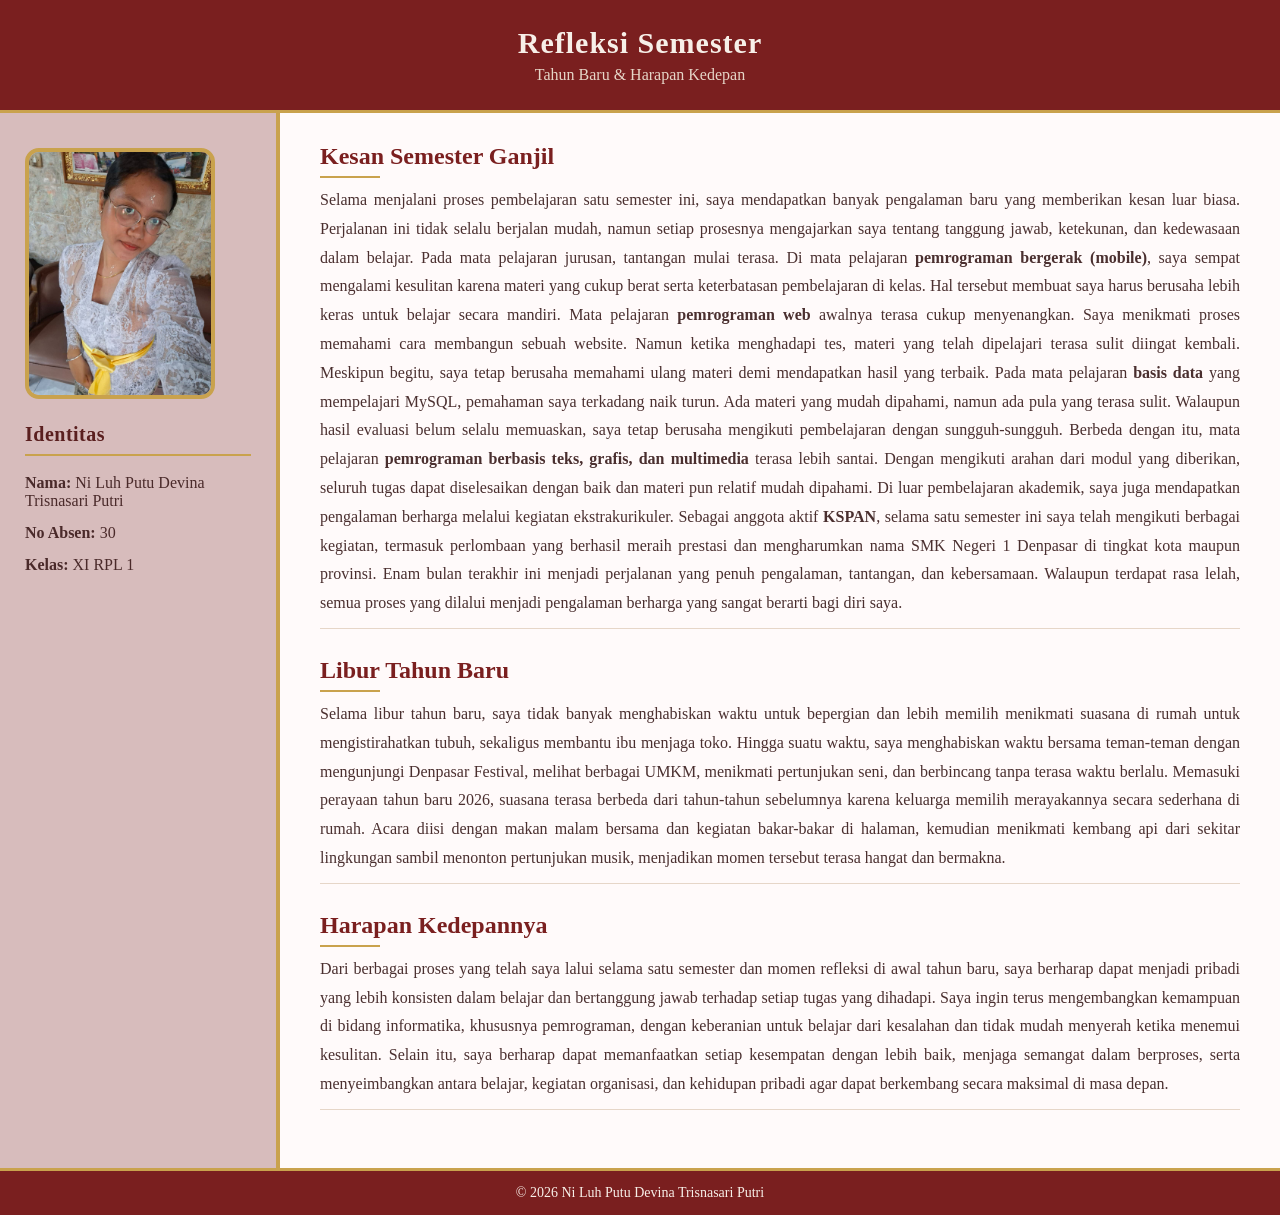
==== index.html @ 76073dc7 "Add files via upload" ====
<!DOCTYPE html>
<html lang="id">
<head>
    <meta charset="UTF-8">
    <meta name="viewport" content="width=device-width, initial-scale=1.0">
    <title>Refleksi Semester</title>
    <link rel="stylesheet" href="style.css">
</head>
<body>

    <header>
        <h1>Refleksi Semester</h1>
        <p>Tahun Baru & Harapan Kedepan</p>
    </header>

    <div class="container">
        <aside>
            <img src="Foto.jpeg" alt="Foto Profil" class="profile">
            <h3>Identitas</h3>
            <p><strong>Nama:</strong> Ni Luh Putu Devina Trisnasari Putri</p>
            <p><strong>No Absen:</strong> 30</p>
            <p><strong>Kelas:</strong> XI RPL 1</p>
        </aside>

        <main>
            <section>
                <h2>Kesan Semester Ganjil</h2>
                <p>
                    Selama menjalani proses pembelajaran satu semester ini, saya mendapatkan
                    banyak pengalaman baru yang memberikan kesan luar biasa. Perjalanan ini
                    tidak selalu berjalan mudah, namun setiap prosesnya mengajarkan saya
                    tentang tanggung jawab, ketekunan, dan kedewasaan dalam belajar.
                    Pada mata pelajaran jurusan, tantangan mulai terasa. Di mata pelajaran
                    <strong>pemrograman bergerak (mobile)</strong>, saya sempat mengalami
                    kesulitan karena materi yang cukup berat serta keterbatasan pembelajaran
                    di kelas. Hal tersebut membuat saya harus berusaha lebih keras untuk belajar
                    secara mandiri.
                    Mata pelajaran <strong>pemrograman web</strong> awalnya terasa cukup
                    menyenangkan. Saya menikmati proses memahami cara membangun sebuah website.
                    Namun ketika menghadapi tes, materi yang telah dipelajari terasa sulit
                    diingat kembali. Meskipun begitu, saya tetap berusaha memahami ulang materi
                    demi mendapatkan hasil yang terbaik.
                    Pada mata pelajaran <strong>basis data</strong> yang mempelajari MySQL,
                    pemahaman saya terkadang naik turun. Ada materi yang mudah dipahami, namun
                    ada pula yang terasa sulit. Walaupun hasil evaluasi belum selalu memuaskan,
                    saya tetap berusaha mengikuti pembelajaran dengan sungguh-sungguh.
                    Berbeda dengan itu, mata pelajaran <strong>pemrograman berbasis teks,
                    grafis, dan multimedia</strong> terasa lebih santai. Dengan mengikuti
                    arahan dari modul yang diberikan, seluruh tugas dapat diselesaikan dengan
                    baik dan materi pun relatif mudah dipahami.
                    Di luar pembelajaran akademik, saya juga mendapatkan pengalaman berharga
                    melalui kegiatan ekstrakurikuler. Sebagai anggota aktif <strong>KSPAN</strong>,
                    selama satu semester ini saya telah mengikuti berbagai kegiatan, termasuk
                    perlombaan yang berhasil meraih prestasi dan mengharumkan nama
                    SMK Negeri 1 Denpasar di tingkat kota maupun provinsi.
                    Enam bulan terakhir ini menjadi perjalanan yang penuh pengalaman,
                    tantangan, dan kebersamaan. Walaupun terdapat rasa lelah, semua proses
                    yang dilalui menjadi pengalaman berharga yang sangat berarti bagi diri saya.
                </p>
            </section>

            <section>
                <h2>Libur Tahun Baru</h2>
                <p>
                    Selama libur tahun baru, saya tidak banyak menghabiskan waktu untuk bepergian dan
                    lebih memilih menikmati suasana di rumah untuk mengistirahatkan tubuh, sekaligus
                    membantu ibu menjaga toko. Hingga suatu waktu, saya menghabiskan waktu bersama
                    teman-teman dengan mengunjungi Denpasar Festival, melihat berbagai UMKM, menikmati
                    pertunjukan seni, dan berbincang tanpa terasa waktu berlalu. Memasuki perayaan
                    tahun baru 2026, suasana terasa berbeda dari tahun-tahun sebelumnya karena keluarga
                    memilih merayakannya secara sederhana di rumah. Acara diisi dengan makan malam
                    bersama dan kegiatan bakar-bakar di halaman, kemudian menikmati kembang api dari
                    sekitar lingkungan sambil menonton pertunjukan musik, menjadikan momen tersebut
                    terasa hangat dan bermakna.
                </p>
            </section>

            <section>
                <h2>Harapan Kedepannya</h2>
                <p>
                    Dari berbagai proses yang telah saya lalui selama satu semester dan momen
                    refleksi di awal tahun baru, saya berharap dapat menjadi pribadi yang lebih
                    konsisten dalam belajar dan bertanggung jawab terhadap setiap tugas yang
                    dihadapi. Saya ingin terus mengembangkan kemampuan di bidang informatika,
                    khususnya pemrograman, dengan keberanian untuk belajar dari kesalahan dan
                    tidak mudah menyerah ketika menemui kesulitan. Selain itu, saya berharap
                    dapat memanfaatkan setiap kesempatan dengan lebih baik, menjaga semangat
                    dalam berproses, serta menyeimbangkan antara belajar, kegiatan organisasi,
                    dan kehidupan pribadi agar dapat berkembang secara maksimal di masa depan.
                </p>
            </section>
        </main>
    </div>

    <footer>
        <p>&copy; 2026 Ni Luh Putu Devina Trisnasari Putri</p>
    </footer>
</body>
</html>
---- style.css ----
* {
    margin: 0;
    padding: 0;
    box-sizing: border-box;
    font-family: Georgia, "Times New Roman", serif;
}

body {
    background-color: #f7f3f2; /* putih hangat */
    color: #3a2a2a;
}

/* HEADER */
header {
    background-color: #7a1f1f; /* dark classy red */
    color: #f7efe8;
    text-align: center;
    padding: 26px 20px;
    border-bottom: 3px solid #c9a24d; /* gold accent */
}

header h1 {
    font-size: 30px;
    margin-bottom: 6px;
    letter-spacing: 1px;
}

header p {
    font-size: 16px;
    color: #e6d6c8;
}

/* LAYOUT */
.container {
    display: flex;
    width: 100%;
}

/* SIDEBAR */
aside {
    width: 280px; 
    background-color: #d7bcbc; /* muted red */
    padding: 35px 25px; 
    min-height: calc(100vh - 120px);
    border-right: 4px solid #c9a24d; /* gold line lebih tegas */
}

/* JUDUL SIDEBAR */
aside h3 {
    border-bottom: 2px solid #c9a24d;
    padding-bottom: 8px;
    margin-bottom: 18px;
    font-size: 20px; 
    color: #5a1f1f;
    letter-spacing: 0.5px;
}

/* TEKS IDENTITAS */
aside p {
    font-size: 16px; 
    margin-bottom: 14px;
    color: #4a2a2a;
}

/* FOTO */
.profile {
    width: 190px; 
    border-radius: 14px;
    margin-bottom: 20px;
    border: 4px solid #c9a24d; /* gold frame lebih tebal */
}

/* CONTENT */
main {
    flex: 1;
    background-color: #fffafa;
    padding: 30px 40px;
}

section {
    margin-bottom: 28px;
    padding-bottom: 10px;
    border-bottom: 1px solid #e6d6c8; /* garis halus */
}

section h2 {
    font-size: 24px;
    margin-bottom: 8px;
    color: #7a1f1f;
}

section h2::after {
    content: "";
    display: block;
    width: 60px;
    height: 2px;
    background-color: #c9a24d; /* gold underline */
    margin-top: 6px;
}

section p {
    line-height: 1.8;
    font-size: 16px;
    text-align: justify;
    color: #4a2f2f;
}

/* FOOTER */
footer {
    background-color: #7a1f1f;
    color: #f7efe8;
    text-align: center;
    padding: 14px;
    font-size: 14px;
    border-top: 3px solid #c9a24d;
}
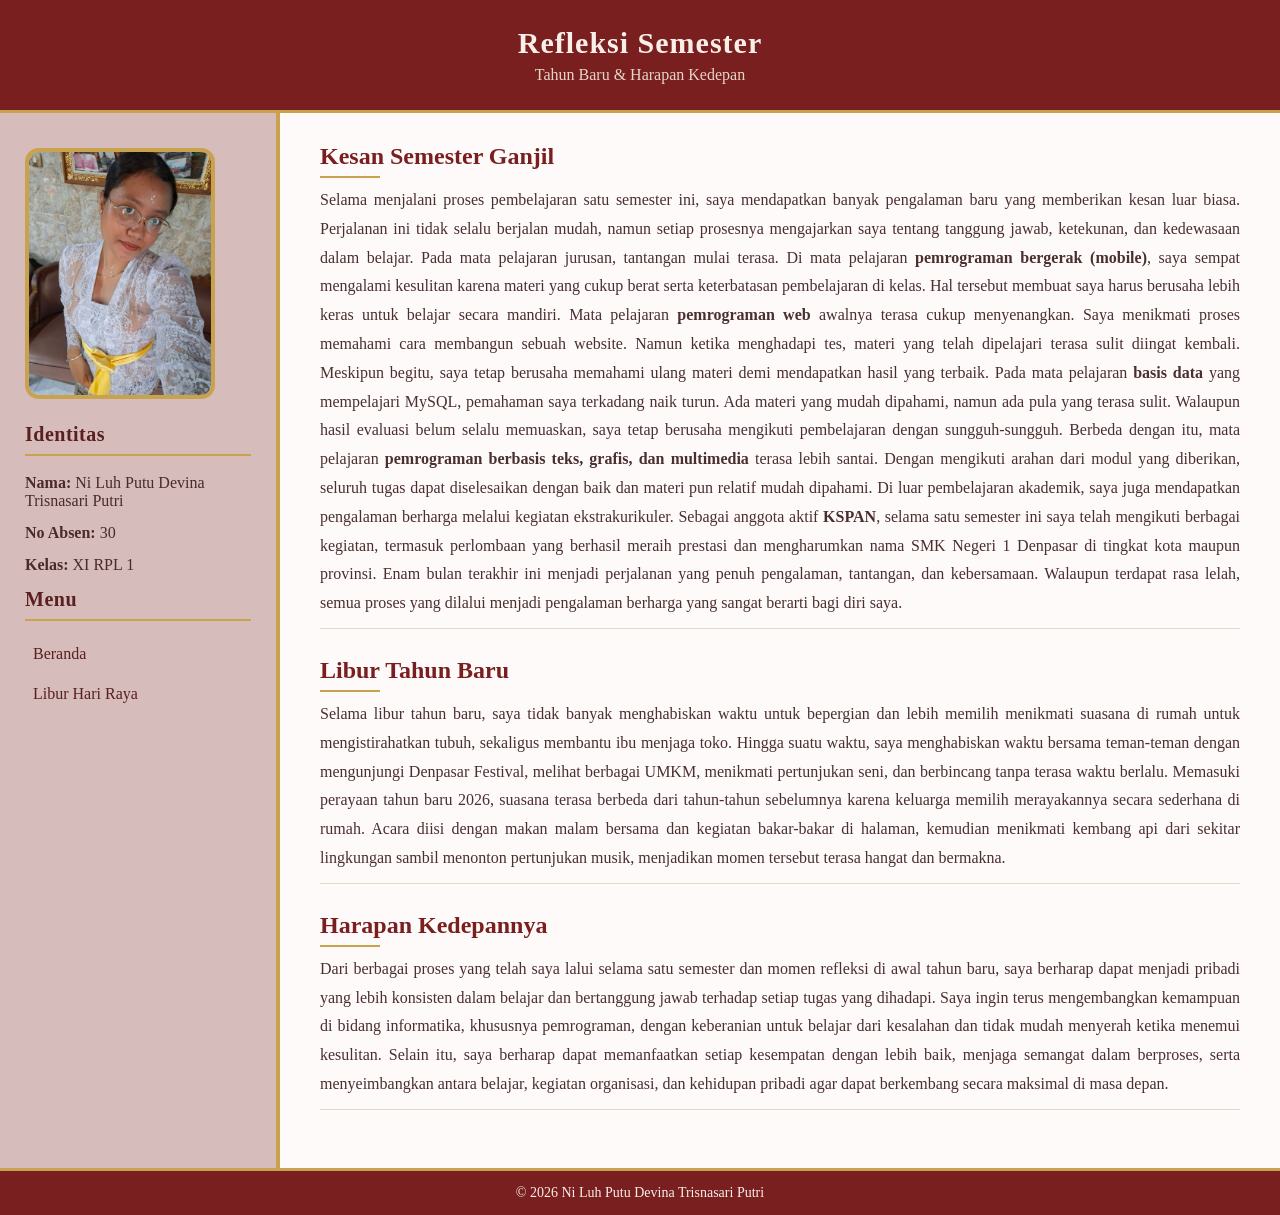
==== commit f8877476: "revisi" ====
--- a/index.html
+++ b/index.html
@@ -1,99 +1,105 @@
-<!DOCTYPE html>
-<html lang="id">
-<head>
-    <meta charset="UTF-8">
-    <meta name="viewport" content="width=device-width, initial-scale=1.0">
-    <title>Refleksi Semester</title>
-    <link rel="stylesheet" href="style.css">
-</head>
-<body>
-
-    <header>
-        <h1>Refleksi Semester</h1>
-        <p>Tahun Baru & Harapan Kedepan</p>
-    </header>
-
-    <div class="container">
-        <aside>
-            <img src="Foto.jpeg" alt="Foto Profil" class="profile">
-            <h3>Identitas</h3>
-            <p><strong>Nama:</strong> Ni Luh Putu Devina Trisnasari Putri</p>
-            <p><strong>No Absen:</strong> 30</p>
-            <p><strong>Kelas:</strong> XI RPL 1</p>
-        </aside>
-
-        <main>
-            <section>
-                <h2>Kesan Semester Ganjil</h2>
-                <p>
-                    Selama menjalani proses pembelajaran satu semester ini, saya mendapatkan
-                    banyak pengalaman baru yang memberikan kesan luar biasa. Perjalanan ini
-                    tidak selalu berjalan mudah, namun setiap prosesnya mengajarkan saya
-                    tentang tanggung jawab, ketekunan, dan kedewasaan dalam belajar.
-                    Pada mata pelajaran jurusan, tantangan mulai terasa. Di mata pelajaran
-                    <strong>pemrograman bergerak (mobile)</strong>, saya sempat mengalami
-                    kesulitan karena materi yang cukup berat serta keterbatasan pembelajaran
-                    di kelas. Hal tersebut membuat saya harus berusaha lebih keras untuk belajar
-                    secara mandiri.
-                    Mata pelajaran <strong>pemrograman web</strong> awalnya terasa cukup
-                    menyenangkan. Saya menikmati proses memahami cara membangun sebuah website.
-                    Namun ketika menghadapi tes, materi yang telah dipelajari terasa sulit
-                    diingat kembali. Meskipun begitu, saya tetap berusaha memahami ulang materi
-                    demi mendapatkan hasil yang terbaik.
-                    Pada mata pelajaran <strong>basis data</strong> yang mempelajari MySQL,
-                    pemahaman saya terkadang naik turun. Ada materi yang mudah dipahami, namun
-                    ada pula yang terasa sulit. Walaupun hasil evaluasi belum selalu memuaskan,
-                    saya tetap berusaha mengikuti pembelajaran dengan sungguh-sungguh.
-                    Berbeda dengan itu, mata pelajaran <strong>pemrograman berbasis teks,
-                    grafis, dan multimedia</strong> terasa lebih santai. Dengan mengikuti
-                    arahan dari modul yang diberikan, seluruh tugas dapat diselesaikan dengan
-                    baik dan materi pun relatif mudah dipahami.
-                    Di luar pembelajaran akademik, saya juga mendapatkan pengalaman berharga
-                    melalui kegiatan ekstrakurikuler. Sebagai anggota aktif <strong>KSPAN</strong>,
-                    selama satu semester ini saya telah mengikuti berbagai kegiatan, termasuk
-                    perlombaan yang berhasil meraih prestasi dan mengharumkan nama
-                    SMK Negeri 1 Denpasar di tingkat kota maupun provinsi.
-                    Enam bulan terakhir ini menjadi perjalanan yang penuh pengalaman,
-                    tantangan, dan kebersamaan. Walaupun terdapat rasa lelah, semua proses
-                    yang dilalui menjadi pengalaman berharga yang sangat berarti bagi diri saya.
-                </p>
-            </section>
-
-            <section>
-                <h2>Libur Tahun Baru</h2>
-                <p>
-                    Selama libur tahun baru, saya tidak banyak menghabiskan waktu untuk bepergian dan
-                    lebih memilih menikmati suasana di rumah untuk mengistirahatkan tubuh, sekaligus
-                    membantu ibu menjaga toko. Hingga suatu waktu, saya menghabiskan waktu bersama
-                    teman-teman dengan mengunjungi Denpasar Festival, melihat berbagai UMKM, menikmati
-                    pertunjukan seni, dan berbincang tanpa terasa waktu berlalu. Memasuki perayaan
-                    tahun baru 2026, suasana terasa berbeda dari tahun-tahun sebelumnya karena keluarga
-                    memilih merayakannya secara sederhana di rumah. Acara diisi dengan makan malam
-                    bersama dan kegiatan bakar-bakar di halaman, kemudian menikmati kembang api dari
-                    sekitar lingkungan sambil menonton pertunjukan musik, menjadikan momen tersebut
-                    terasa hangat dan bermakna.
-                </p>
-            </section>
-
-            <section>
-                <h2>Harapan Kedepannya</h2>
-                <p>
-                    Dari berbagai proses yang telah saya lalui selama satu semester dan momen
-                    refleksi di awal tahun baru, saya berharap dapat menjadi pribadi yang lebih
-                    konsisten dalam belajar dan bertanggung jawab terhadap setiap tugas yang
-                    dihadapi. Saya ingin terus mengembangkan kemampuan di bidang informatika,
-                    khususnya pemrograman, dengan keberanian untuk belajar dari kesalahan dan
-                    tidak mudah menyerah ketika menemui kesulitan. Selain itu, saya berharap
-                    dapat memanfaatkan setiap kesempatan dengan lebih baik, menjaga semangat
-                    dalam berproses, serta menyeimbangkan antara belajar, kegiatan organisasi,
-                    dan kehidupan pribadi agar dapat berkembang secara maksimal di masa depan.
-                </p>
-            </section>
-        </main>
-    </div>
-
-    <footer>
-        <p>&copy; 2026 Ni Luh Putu Devina Trisnasari Putri</p>
-    </footer>
-</body>
+<!DOCTYPE html>
+<html lang="id">
+<head>
+    <meta charset="UTF-8">
+    <meta name="viewport" content="width=device-width, initial-scale=1.0">
+    <title>Refleksi Semester</title>
+    <link rel="stylesheet" href="style.css">
+</head>
+<body>
+
+    <header>
+        <h1>Refleksi Semester</h1>
+        <p>Tahun Baru & Harapan Kedepan</p>
+    </header>
+
+    <div class="container">
+        <aside>
+            <img src="Foto.jpeg" alt="Foto Profil" class="profile">
+            <h3>Identitas</h3>
+            <p><strong>Nama:</strong> Ni Luh Putu Devina Trisnasari Putri</p>
+            <p><strong>No Absen:</strong> 30</p>
+            <p><strong>Kelas:</strong> XI RPL 1</p>
+
+            <h3>Menu</h3>
+            <ul class="menu">
+                <li><a href="index.html">Beranda</a></li>
+                <li><a href="hariraya.html">Libur Hari Raya</a></li>
+            </ul>
+        </aside>
+
+        <main>
+            <section>
+                <h2>Kesan Semester Ganjil</h2>
+                <p>
+                    Selama menjalani proses pembelajaran satu semester ini, saya mendapatkan
+                    banyak pengalaman baru yang memberikan kesan luar biasa. Perjalanan ini
+                    tidak selalu berjalan mudah, namun setiap prosesnya mengajarkan saya
+                    tentang tanggung jawab, ketekunan, dan kedewasaan dalam belajar.
+                    Pada mata pelajaran jurusan, tantangan mulai terasa. Di mata pelajaran
+                    <strong>pemrograman bergerak (mobile)</strong>, saya sempat mengalami
+                    kesulitan karena materi yang cukup berat serta keterbatasan pembelajaran
+                    di kelas. Hal tersebut membuat saya harus berusaha lebih keras untuk belajar
+                    secara mandiri.
+                    Mata pelajaran <strong>pemrograman web</strong> awalnya terasa cukup
+                    menyenangkan. Saya menikmati proses memahami cara membangun sebuah website.
+                    Namun ketika menghadapi tes, materi yang telah dipelajari terasa sulit
+                    diingat kembali. Meskipun begitu, saya tetap berusaha memahami ulang materi
+                    demi mendapatkan hasil yang terbaik.
+                    Pada mata pelajaran <strong>basis data</strong> yang mempelajari MySQL,
+                    pemahaman saya terkadang naik turun. Ada materi yang mudah dipahami, namun
+                    ada pula yang terasa sulit. Walaupun hasil evaluasi belum selalu memuaskan,
+                    saya tetap berusaha mengikuti pembelajaran dengan sungguh-sungguh.
+                    Berbeda dengan itu, mata pelajaran <strong>pemrograman berbasis teks,
+                    grafis, dan multimedia</strong> terasa lebih santai. Dengan mengikuti
+                    arahan dari modul yang diberikan, seluruh tugas dapat diselesaikan dengan
+                    baik dan materi pun relatif mudah dipahami.
+                    Di luar pembelajaran akademik, saya juga mendapatkan pengalaman berharga
+                    melalui kegiatan ekstrakurikuler. Sebagai anggota aktif <strong>KSPAN</strong>,
+                    selama satu semester ini saya telah mengikuti berbagai kegiatan, termasuk
+                    perlombaan yang berhasil meraih prestasi dan mengharumkan nama
+                    SMK Negeri 1 Denpasar di tingkat kota maupun provinsi.
+                    Enam bulan terakhir ini menjadi perjalanan yang penuh pengalaman,
+                    tantangan, dan kebersamaan. Walaupun terdapat rasa lelah, semua proses
+                    yang dilalui menjadi pengalaman berharga yang sangat berarti bagi diri saya.
+                </p>
+            </section>
+
+            <section>
+                <h2>Libur Tahun Baru</h2>
+                <p>
+                    Selama libur tahun baru, saya tidak banyak menghabiskan waktu untuk bepergian dan
+                    lebih memilih menikmati suasana di rumah untuk mengistirahatkan tubuh, sekaligus
+                    membantu ibu menjaga toko. Hingga suatu waktu, saya menghabiskan waktu bersama
+                    teman-teman dengan mengunjungi Denpasar Festival, melihat berbagai UMKM, menikmati
+                    pertunjukan seni, dan berbincang tanpa terasa waktu berlalu. Memasuki perayaan
+                    tahun baru 2026, suasana terasa berbeda dari tahun-tahun sebelumnya karena keluarga
+                    memilih merayakannya secara sederhana di rumah. Acara diisi dengan makan malam
+                    bersama dan kegiatan bakar-bakar di halaman, kemudian menikmati kembang api dari
+                    sekitar lingkungan sambil menonton pertunjukan musik, menjadikan momen tersebut
+                    terasa hangat dan bermakna.
+                </p>
+            </section>
+
+            <section>
+                <h2>Harapan Kedepannya</h2>
+                <p>
+                    Dari berbagai proses yang telah saya lalui selama satu semester dan momen
+                    refleksi di awal tahun baru, saya berharap dapat menjadi pribadi yang lebih
+                    konsisten dalam belajar dan bertanggung jawab terhadap setiap tugas yang
+                    dihadapi. Saya ingin terus mengembangkan kemampuan di bidang informatika,
+                    khususnya pemrograman, dengan keberanian untuk belajar dari kesalahan dan
+                    tidak mudah menyerah ketika menemui kesulitan. Selain itu, saya berharap
+                    dapat memanfaatkan setiap kesempatan dengan lebih baik, menjaga semangat
+                    dalam berproses, serta menyeimbangkan antara belajar, kegiatan organisasi,
+                    dan kehidupan pribadi agar dapat berkembang secara maksimal di masa depan.
+                </p>
+            </section>
+        </main>
+    </div>
+
+    <footer>
+        <p>&copy; 2026 Ni Luh Putu Devina Trisnasari Putri</p>
+    </footer>
+</body>
 </html>
--- a/style.css
+++ b/style.css
@@ -1,116 +1,141 @@
-* {
-    margin: 0;
-    padding: 0;
-    box-sizing: border-box;
-    font-family: Georgia, "Times New Roman", serif;
-}
-
-body {
-    background-color: #f7f3f2; /* putih hangat */
-    color: #3a2a2a;
-}
-
-/* HEADER */
-header {
-    background-color: #7a1f1f; /* dark classy red */
-    color: #f7efe8;
-    text-align: center;
-    padding: 26px 20px;
-    border-bottom: 3px solid #c9a24d; /* gold accent */
-}
-
-header h1 {
-    font-size: 30px;
-    margin-bottom: 6px;
-    letter-spacing: 1px;
-}
-
-header p {
-    font-size: 16px;
-    color: #e6d6c8;
-}
-
-/* LAYOUT */
-.container {
-    display: flex;
-    width: 100%;
-}
-
-/* SIDEBAR */
-aside {
-    width: 280px; 
-    background-color: #d7bcbc; /* muted red */
-    padding: 35px 25px; 
-    min-height: calc(100vh - 120px);
-    border-right: 4px solid #c9a24d; /* gold line lebih tegas */
-}
-
-/* JUDUL SIDEBAR */
-aside h3 {
-    border-bottom: 2px solid #c9a24d;
-    padding-bottom: 8px;
-    margin-bottom: 18px;
-    font-size: 20px; 
-    color: #5a1f1f;
-    letter-spacing: 0.5px;
-}
-
-/* TEKS IDENTITAS */
-aside p {
-    font-size: 16px; 
-    margin-bottom: 14px;
-    color: #4a2a2a;
-}
-
-/* FOTO */
-.profile {
-    width: 190px; 
-    border-radius: 14px;
-    margin-bottom: 20px;
-    border: 4px solid #c9a24d; /* gold frame lebih tebal */
-}
-
-/* CONTENT */
-main {
-    flex: 1;
-    background-color: #fffafa;
-    padding: 30px 40px;
-}
-
-section {
-    margin-bottom: 28px;
-    padding-bottom: 10px;
-    border-bottom: 1px solid #e6d6c8; /* garis halus */
-}
-
-section h2 {
-    font-size: 24px;
-    margin-bottom: 8px;
-    color: #7a1f1f;
-}
-
-section h2::after {
-    content: "";
-    display: block;
-    width: 60px;
-    height: 2px;
-    background-color: #c9a24d; /* gold underline */
-    margin-top: 6px;
-}
-
-section p {
-    line-height: 1.8;
-    font-size: 16px;
-    text-align: justify;
-    color: #4a2f2f;
-}
-
-/* FOOTER */
-footer {
-    background-color: #7a1f1f;
-    color: #f7efe8;
-    text-align: center;
-    padding: 14px;
-    font-size: 14px;
-    border-top: 3px solid #c9a24d;
+* {
+    margin: 0;
+    padding: 0;
+    box-sizing: border-box;
+    font-family: Georgia, "Times New Roman", serif;
+}
+
+body {
+    background-color: #f7f3f2; /* putih hangat */
+    color: #3a2a2a;
+}
+
+/* HEADER */
+header {
+    background-color: #7a1f1f; /* dark classy red */
+    color: #f7efe8;
+    text-align: center;
+    padding: 26px 20px;
+    border-bottom: 3px solid #c9a24d; /* gold accent */
+}
+
+header h1 {
+    font-size: 30px;
+    margin-bottom: 6px;
+    letter-spacing: 1px;
+}
+
+header p {
+    font-size: 16px;
+    color: #e6d6c8;
+}
+
+/* LAYOUT */
+.container {
+    display: flex;
+    width: 100%;
+}
+
+/* SIDEBAR */
+aside {
+    width: 280px; 
+    background-color: #d7bcbc; /* muted red */
+    padding: 35px 25px; 
+    min-height: calc(100vh - 120px);
+    border-right: 4px solid #c9a24d; /* gold line lebih tegas */
+}
+
+/* JUDUL SIDEBAR */
+aside h3 {
+    border-bottom: 2px solid #c9a24d;
+    padding-bottom: 8px;
+    margin-bottom: 18px;
+    font-size: 20px; 
+    color: #5a1f1f;
+    letter-spacing: 0.5px;
+}
+
+/* TEKS IDENTITAS */
+aside p {
+    font-size: 16px; 
+    margin-bottom: 14px;
+    color: #4a2a2a;
+}
+
+/* FOTO */
+.profile {
+    width: 190px; 
+    border-radius: 14px;
+    margin-bottom: 20px;
+    border: 4px solid #c9a24d; /* gold frame lebih tebal */
+}
+
+/* CONTENT */
+main {
+    flex: 1;
+    background-color: #fffafa;
+    padding: 30px 40px;
+}
+
+section {
+    margin-bottom: 28px;
+    padding-bottom: 10px;
+    border-bottom: 1px solid #e6d6c8; /* garis halus */
+}
+
+section h2 {
+    font-size: 24px;
+    margin-bottom: 8px;
+    color: #7a1f1f;
+}
+
+section h2::after {
+    content: "";
+    display: block;
+    width: 60px;
+    height: 2px;
+    background-color: #c9a24d; /* gold underline */
+    margin-top: 6px;
+}
+
+section p {
+    line-height: 1.8;
+    font-size: 16px;
+    text-align: justify;
+    color: #4a2f2f;
+}
+
+/* FOOTER */
+footer {
+    background-color: #7a1f1f;
+    color: #f7efe8;
+    text-align: center;
+    padding: 14px;
+    font-size: 14px;
+    border-top: 3px solid #c9a24d;
+}
+
+/* MENU SIDEBAR */
+.menu {
+    list-style: none;
+    margin-top: 10px;
+}
+
+.menu li {
+    margin-bottom: 10px;
+}
+
+.menu a {
+    text-decoration: none;
+    color: #5a1f1f;
+    font-size: 16px;
+    display: block;
+    padding: 6px 8px;
+    border-radius: 6px;
+    transition: 0.3s;
+}
+
+.menu a:hover {
+    background-color: #c9a24d;
+    color: white;
 }
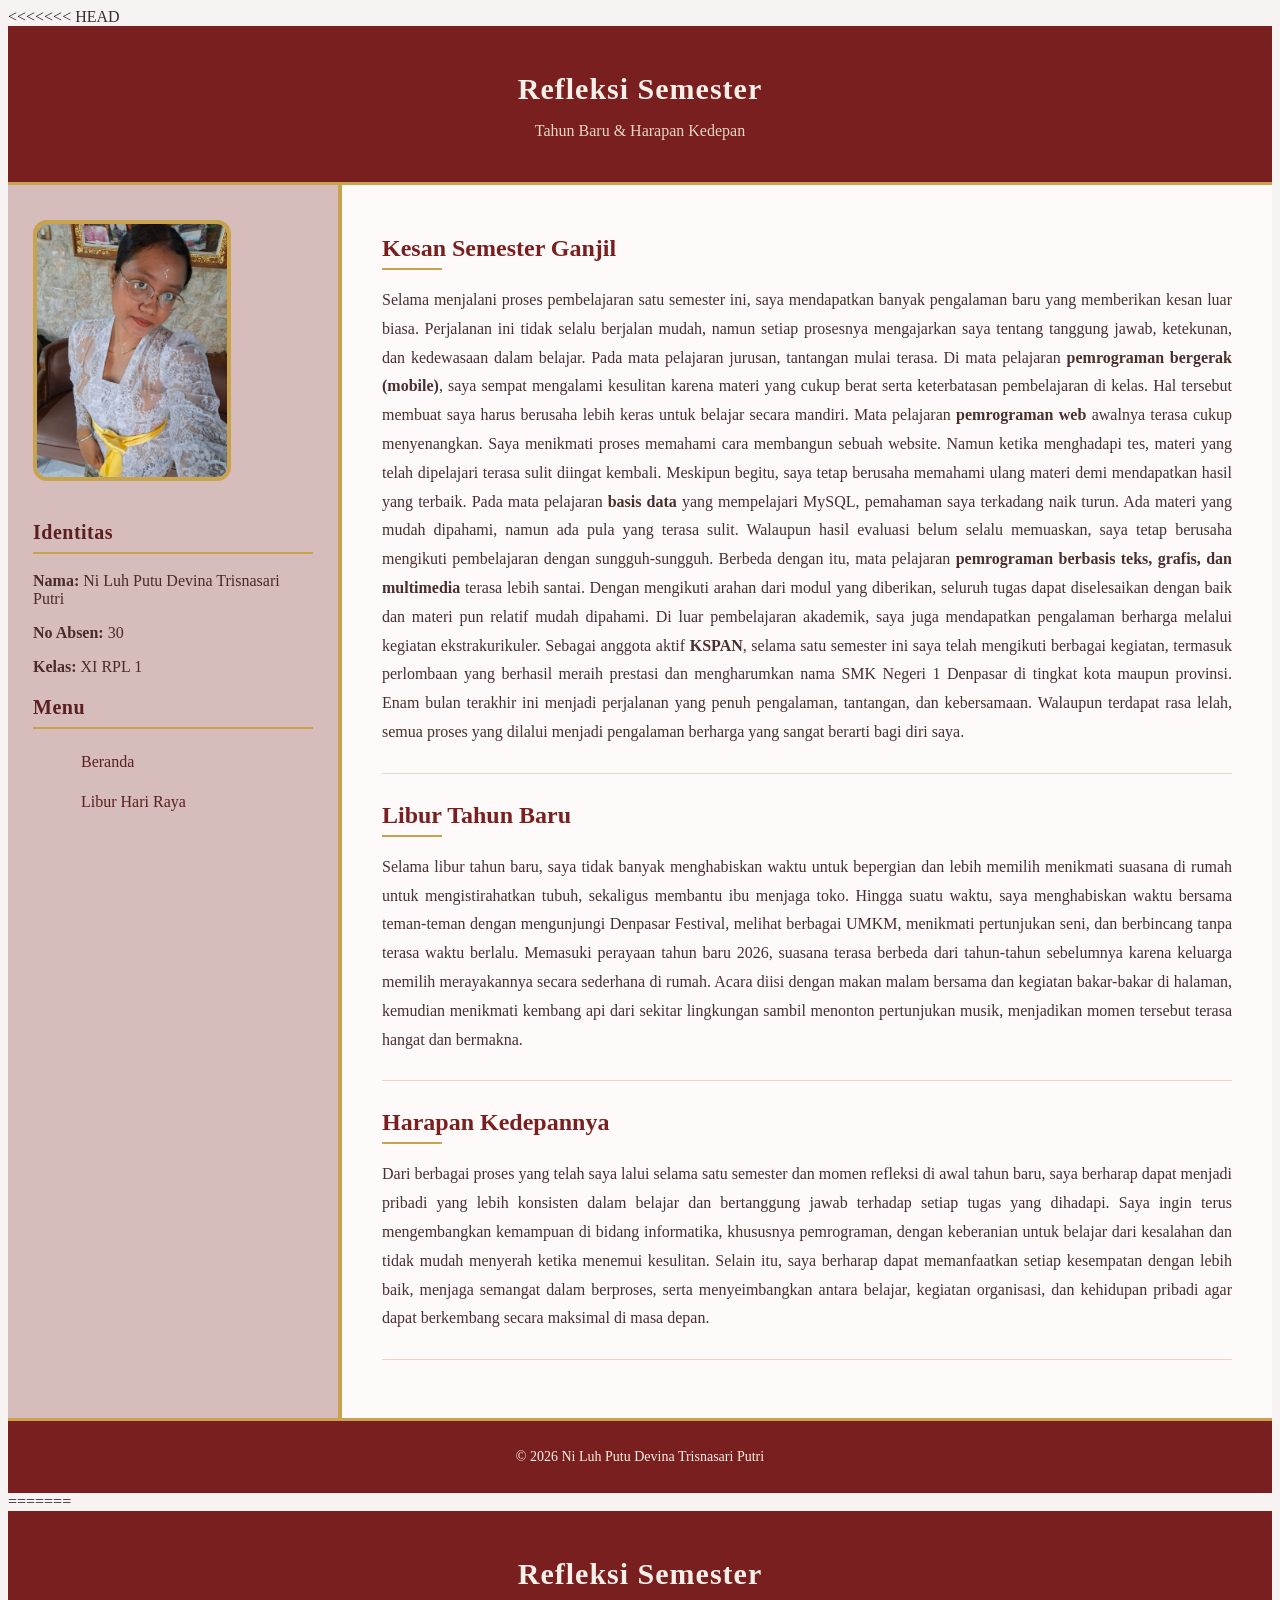
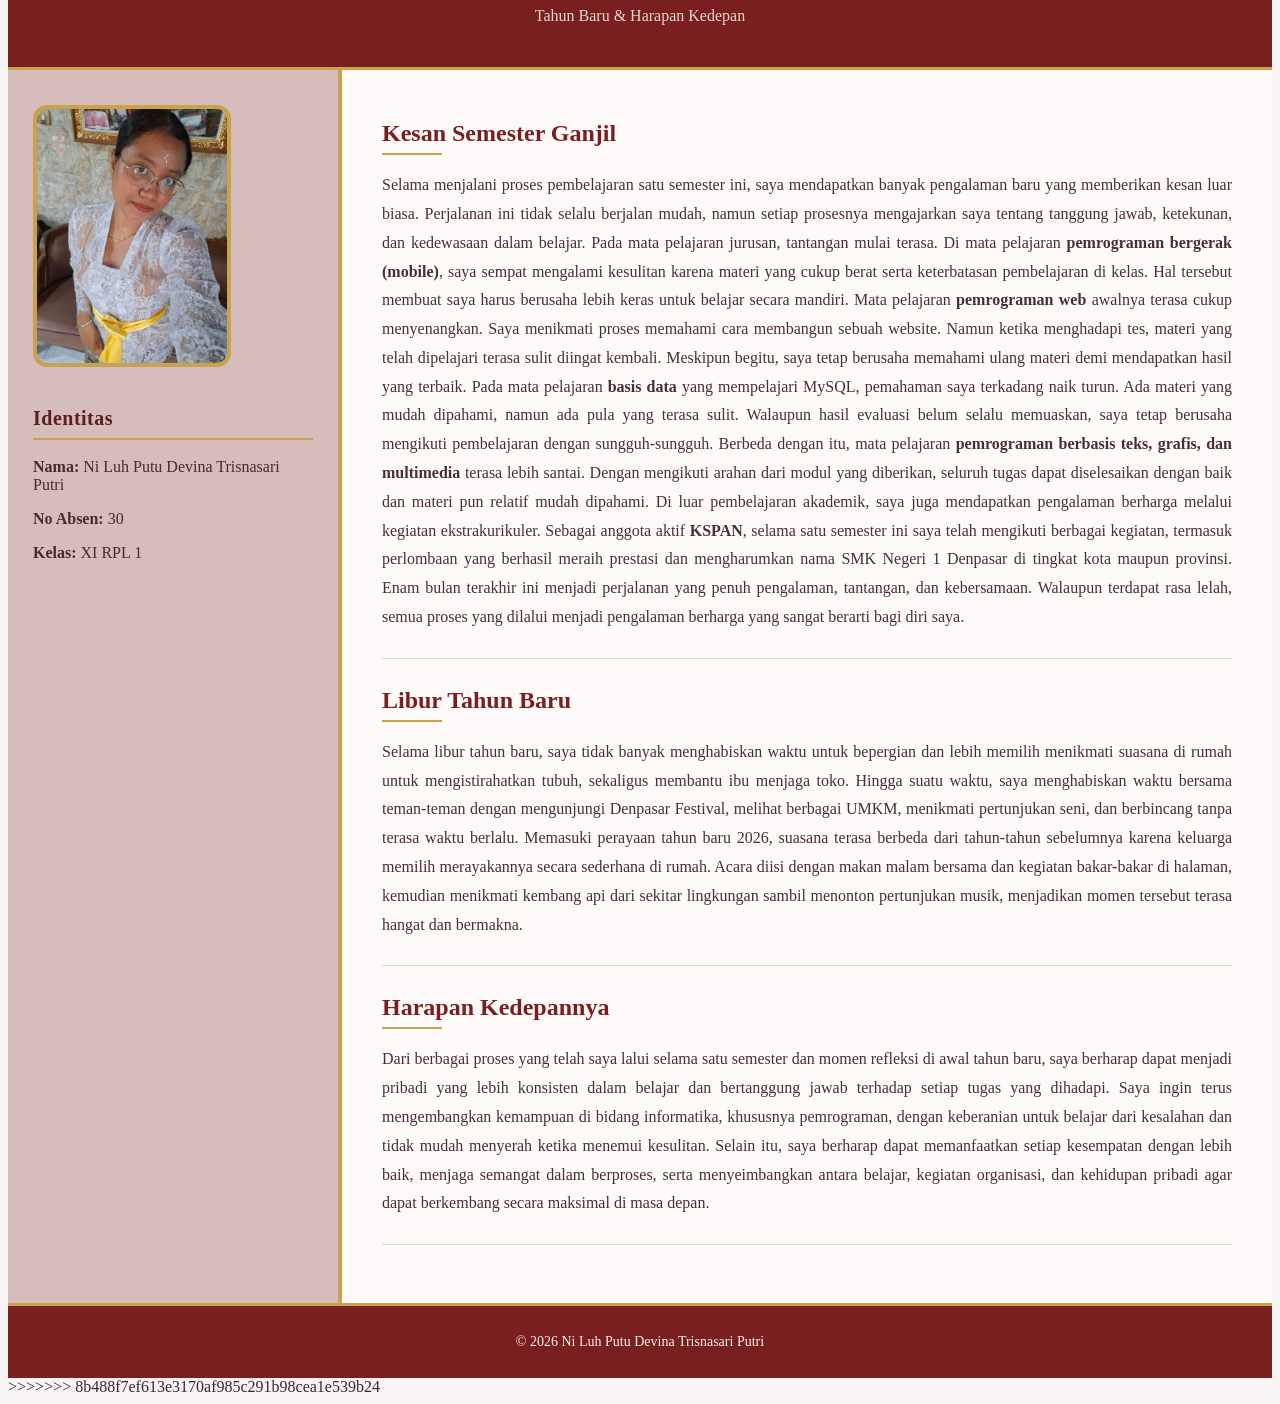
==== commit 4e19b18b: "merge repo lokal dan github" ====
--- a/index.html
+++ b/index.html
@@ -1,3 +1,4 @@
+<<<<<<< HEAD
 <!DOCTYPE html>
 <html lang="id">
 <head>
@@ -102,4 +103,104 @@
         <p>&copy; 2026 Ni Luh Putu Devina Trisnasari Putri</p>
     </footer>
 </body>
+=======
+<!DOCTYPE html>
+<html lang="id">
+<head>
+    <meta charset="UTF-8">
+    <meta name="viewport" content="width=device-width, initial-scale=1.0">
+    <title>Refleksi Semester</title>
+    <link rel="stylesheet" href="style.css">
+</head>
+<body>
+
+    <header>
+        <h1>Refleksi Semester</h1>
+        <p>Tahun Baru & Harapan Kedepan</p>
+    </header>
+
+    <div class="container">
+        <aside>
+            <img src="Foto.jpeg" alt="Foto Profil" class="profile">
+            <h3>Identitas</h3>
+            <p><strong>Nama:</strong> Ni Luh Putu Devina Trisnasari Putri</p>
+            <p><strong>No Absen:</strong> 30</p>
+            <p><strong>Kelas:</strong> XI RPL 1</p>
+        </aside>
+
+        <main>
+            <section>
+                <h2>Kesan Semester Ganjil</h2>
+                <p>
+                    Selama menjalani proses pembelajaran satu semester ini, saya mendapatkan
+                    banyak pengalaman baru yang memberikan kesan luar biasa. Perjalanan ini
+                    tidak selalu berjalan mudah, namun setiap prosesnya mengajarkan saya
+                    tentang tanggung jawab, ketekunan, dan kedewasaan dalam belajar.
+                    Pada mata pelajaran jurusan, tantangan mulai terasa. Di mata pelajaran
+                    <strong>pemrograman bergerak (mobile)</strong>, saya sempat mengalami
+                    kesulitan karena materi yang cukup berat serta keterbatasan pembelajaran
+                    di kelas. Hal tersebut membuat saya harus berusaha lebih keras untuk belajar
+                    secara mandiri.
+                    Mata pelajaran <strong>pemrograman web</strong> awalnya terasa cukup
+                    menyenangkan. Saya menikmati proses memahami cara membangun sebuah website.
+                    Namun ketika menghadapi tes, materi yang telah dipelajari terasa sulit
+                    diingat kembali. Meskipun begitu, saya tetap berusaha memahami ulang materi
+                    demi mendapatkan hasil yang terbaik.
+                    Pada mata pelajaran <strong>basis data</strong> yang mempelajari MySQL,
+                    pemahaman saya terkadang naik turun. Ada materi yang mudah dipahami, namun
+                    ada pula yang terasa sulit. Walaupun hasil evaluasi belum selalu memuaskan,
+                    saya tetap berusaha mengikuti pembelajaran dengan sungguh-sungguh.
+                    Berbeda dengan itu, mata pelajaran <strong>pemrograman berbasis teks,
+                    grafis, dan multimedia</strong> terasa lebih santai. Dengan mengikuti
+                    arahan dari modul yang diberikan, seluruh tugas dapat diselesaikan dengan
+                    baik dan materi pun relatif mudah dipahami.
+                    Di luar pembelajaran akademik, saya juga mendapatkan pengalaman berharga
+                    melalui kegiatan ekstrakurikuler. Sebagai anggota aktif <strong>KSPAN</strong>,
+                    selama satu semester ini saya telah mengikuti berbagai kegiatan, termasuk
+                    perlombaan yang berhasil meraih prestasi dan mengharumkan nama
+                    SMK Negeri 1 Denpasar di tingkat kota maupun provinsi.
+                    Enam bulan terakhir ini menjadi perjalanan yang penuh pengalaman,
+                    tantangan, dan kebersamaan. Walaupun terdapat rasa lelah, semua proses
+                    yang dilalui menjadi pengalaman berharga yang sangat berarti bagi diri saya.
+                </p>
+            </section>
+
+            <section>
+                <h2>Libur Tahun Baru</h2>
+                <p>
+                    Selama libur tahun baru, saya tidak banyak menghabiskan waktu untuk bepergian dan
+                    lebih memilih menikmati suasana di rumah untuk mengistirahatkan tubuh, sekaligus
+                    membantu ibu menjaga toko. Hingga suatu waktu, saya menghabiskan waktu bersama
+                    teman-teman dengan mengunjungi Denpasar Festival, melihat berbagai UMKM, menikmati
+                    pertunjukan seni, dan berbincang tanpa terasa waktu berlalu. Memasuki perayaan
+                    tahun baru 2026, suasana terasa berbeda dari tahun-tahun sebelumnya karena keluarga
+                    memilih merayakannya secara sederhana di rumah. Acara diisi dengan makan malam
+                    bersama dan kegiatan bakar-bakar di halaman, kemudian menikmati kembang api dari
+                    sekitar lingkungan sambil menonton pertunjukan musik, menjadikan momen tersebut
+                    terasa hangat dan bermakna.
+                </p>
+            </section>
+
+            <section>
+                <h2>Harapan Kedepannya</h2>
+                <p>
+                    Dari berbagai proses yang telah saya lalui selama satu semester dan momen
+                    refleksi di awal tahun baru, saya berharap dapat menjadi pribadi yang lebih
+                    konsisten dalam belajar dan bertanggung jawab terhadap setiap tugas yang
+                    dihadapi. Saya ingin terus mengembangkan kemampuan di bidang informatika,
+                    khususnya pemrograman, dengan keberanian untuk belajar dari kesalahan dan
+                    tidak mudah menyerah ketika menemui kesulitan. Selain itu, saya berharap
+                    dapat memanfaatkan setiap kesempatan dengan lebih baik, menjaga semangat
+                    dalam berproses, serta menyeimbangkan antara belajar, kegiatan organisasi,
+                    dan kehidupan pribadi agar dapat berkembang secara maksimal di masa depan.
+                </p>
+            </section>
+        </main>
+    </div>
+
+    <footer>
+        <p>&copy; 2026 Ni Luh Putu Devina Trisnasari Putri</p>
+    </footer>
+</body>
+>>>>>>> 8b488f7ef613e3170af985c291b98cea1e539b24
 </html>
--- a/style.css
+++ b/style.css
@@ -1,3 +1,4 @@
+<<<<<<< HEAD
 * {
     margin: 0;
     padding: 0;
@@ -138,4 +139,147 @@
 .menu a:hover {
     background-color: #c9a24d;
     color: white;
-}+}
+=======
+* {
+    margin: 0;
+    padding: 0;
+    box-sizing: border-box;
+    font-family: Georgia, "Times New Roman", serif;
+}
+
+body {
+    background-color: #f7f3f2; /* putih hangat */
+    color: #3a2a2a;
+}
+
+/* HEADER */
+header {
+    background-color: #7a1f1f; /* dark classy red */
+    color: #f7efe8;
+    text-align: center;
+    padding: 26px 20px;
+    border-bottom: 3px solid #c9a24d; /* gold accent */
+}
+
+header h1 {
+    font-size: 30px;
+    margin-bottom: 6px;
+    letter-spacing: 1px;
+}
+
+header p {
+    font-size: 16px;
+    color: #e6d6c8;
+}
+
+/* LAYOUT */
+.container {
+    display: flex;
+    width: 100%;
+}
+
+/* SIDEBAR */
+aside {
+    width: 280px; 
+    background-color: #d7bcbc; /* muted red */
+    padding: 35px 25px; 
+    min-height: calc(100vh - 120px);
+    border-right: 4px solid #c9a24d; /* gold line lebih tegas */
+}
+
+/* JUDUL SIDEBAR */
+aside h3 {
+    border-bottom: 2px solid #c9a24d;
+    padding-bottom: 8px;
+    margin-bottom: 18px;
+    font-size: 20px; 
+    color: #5a1f1f;
+    letter-spacing: 0.5px;
+}
+
+/* TEKS IDENTITAS */
+aside p {
+    font-size: 16px; 
+    margin-bottom: 14px;
+    color: #4a2a2a;
+}
+
+/* FOTO */
+.profile {
+    width: 190px; 
+    border-radius: 14px;
+    margin-bottom: 20px;
+    border: 4px solid #c9a24d; /* gold frame lebih tebal */
+}
+
+/* CONTENT */
+main {
+    flex: 1;
+    background-color: #fffafa;
+    padding: 30px 40px;
+}
+
+section {
+    margin-bottom: 28px;
+    padding-bottom: 10px;
+    border-bottom: 1px solid #e6d6c8; /* garis halus */
+}
+
+section h2 {
+    font-size: 24px;
+    margin-bottom: 8px;
+    color: #7a1f1f;
+}
+
+section h2::after {
+    content: "";
+    display: block;
+    width: 60px;
+    height: 2px;
+    background-color: #c9a24d; /* gold underline */
+    margin-top: 6px;
+}
+
+section p {
+    line-height: 1.8;
+    font-size: 16px;
+    text-align: justify;
+    color: #4a2f2f;
+}
+
+/* FOOTER */
+footer {
+    background-color: #7a1f1f;
+    color: #f7efe8;
+    text-align: center;
+    padding: 14px;
+    font-size: 14px;
+    border-top: 3px solid #c9a24d;
+}
+
+/* MENU SIDEBAR */
+.menu {
+    list-style: none;
+    margin-top: 10px;
+}
+
+.menu li {
+    margin-bottom: 10px;
+}
+
+.menu a {
+    text-decoration: none;
+    color: #5a1f1f;
+    font-size: 16px;
+    display: block;
+    padding: 6px 8px;
+    border-radius: 6px;
+    transition: 0.3s;
+}
+
+.menu a:hover {
+    background-color: #c9a24d;
+    color: white;
+}
+>>>>>>> 8b488f7ef613e3170af985c291b98cea1e539b24
--- a/style.css
+++ b/style.css
@@ -1,3 +1,4 @@
+<<<<<<< HEAD
 * {
     margin: 0;
     padding: 0;
@@ -138,4 +139,147 @@
 .menu a:hover {
     background-color: #c9a24d;
     color: white;
-}+}
+=======
+* {
+    margin: 0;
+    padding: 0;
+    box-sizing: border-box;
+    font-family: Georgia, "Times New Roman", serif;
+}
+
+body {
+    background-color: #f7f3f2; /* putih hangat */
+    color: #3a2a2a;
+}
+
+/* HEADER */
+header {
+    background-color: #7a1f1f; /* dark classy red */
+    color: #f7efe8;
+    text-align: center;
+    padding: 26px 20px;
+    border-bottom: 3px solid #c9a24d; /* gold accent */
+}
+
+header h1 {
+    font-size: 30px;
+    margin-bottom: 6px;
+    letter-spacing: 1px;
+}
+
+header p {
+    font-size: 16px;
+    color: #e6d6c8;
+}
+
+/* LAYOUT */
+.container {
+    display: flex;
+    width: 100%;
+}
+
+/* SIDEBAR */
+aside {
+    width: 280px; 
+    background-color: #d7bcbc; /* muted red */
+    padding: 35px 25px; 
+    min-height: calc(100vh - 120px);
+    border-right: 4px solid #c9a24d; /* gold line lebih tegas */
+}
+
+/* JUDUL SIDEBAR */
+aside h3 {
+    border-bottom: 2px solid #c9a24d;
+    padding-bottom: 8px;
+    margin-bottom: 18px;
+    font-size: 20px; 
+    color: #5a1f1f;
+    letter-spacing: 0.5px;
+}
+
+/* TEKS IDENTITAS */
+aside p {
+    font-size: 16px; 
+    margin-bottom: 14px;
+    color: #4a2a2a;
+}
+
+/* FOTO */
+.profile {
+    width: 190px; 
+    border-radius: 14px;
+    margin-bottom: 20px;
+    border: 4px solid #c9a24d; /* gold frame lebih tebal */
+}
+
+/* CONTENT */
+main {
+    flex: 1;
+    background-color: #fffafa;
+    padding: 30px 40px;
+}
+
+section {
+    margin-bottom: 28px;
+    padding-bottom: 10px;
+    border-bottom: 1px solid #e6d6c8; /* garis halus */
+}
+
+section h2 {
+    font-size: 24px;
+    margin-bottom: 8px;
+    color: #7a1f1f;
+}
+
+section h2::after {
+    content: "";
+    display: block;
+    width: 60px;
+    height: 2px;
+    background-color: #c9a24d; /* gold underline */
+    margin-top: 6px;
+}
+
+section p {
+    line-height: 1.8;
+    font-size: 16px;
+    text-align: justify;
+    color: #4a2f2f;
+}
+
+/* FOOTER */
+footer {
+    background-color: #7a1f1f;
+    color: #f7efe8;
+    text-align: center;
+    padding: 14px;
+    font-size: 14px;
+    border-top: 3px solid #c9a24d;
+}
+
+/* MENU SIDEBAR */
+.menu {
+    list-style: none;
+    margin-top: 10px;
+}
+
+.menu li {
+    margin-bottom: 10px;
+}
+
+.menu a {
+    text-decoration: none;
+    color: #5a1f1f;
+    font-size: 16px;
+    display: block;
+    padding: 6px 8px;
+    border-radius: 6px;
+    transition: 0.3s;
+}
+
+.menu a:hover {
+    background-color: #c9a24d;
+    color: white;
+}
+>>>>>>> 8b488f7ef613e3170af985c291b98cea1e539b24
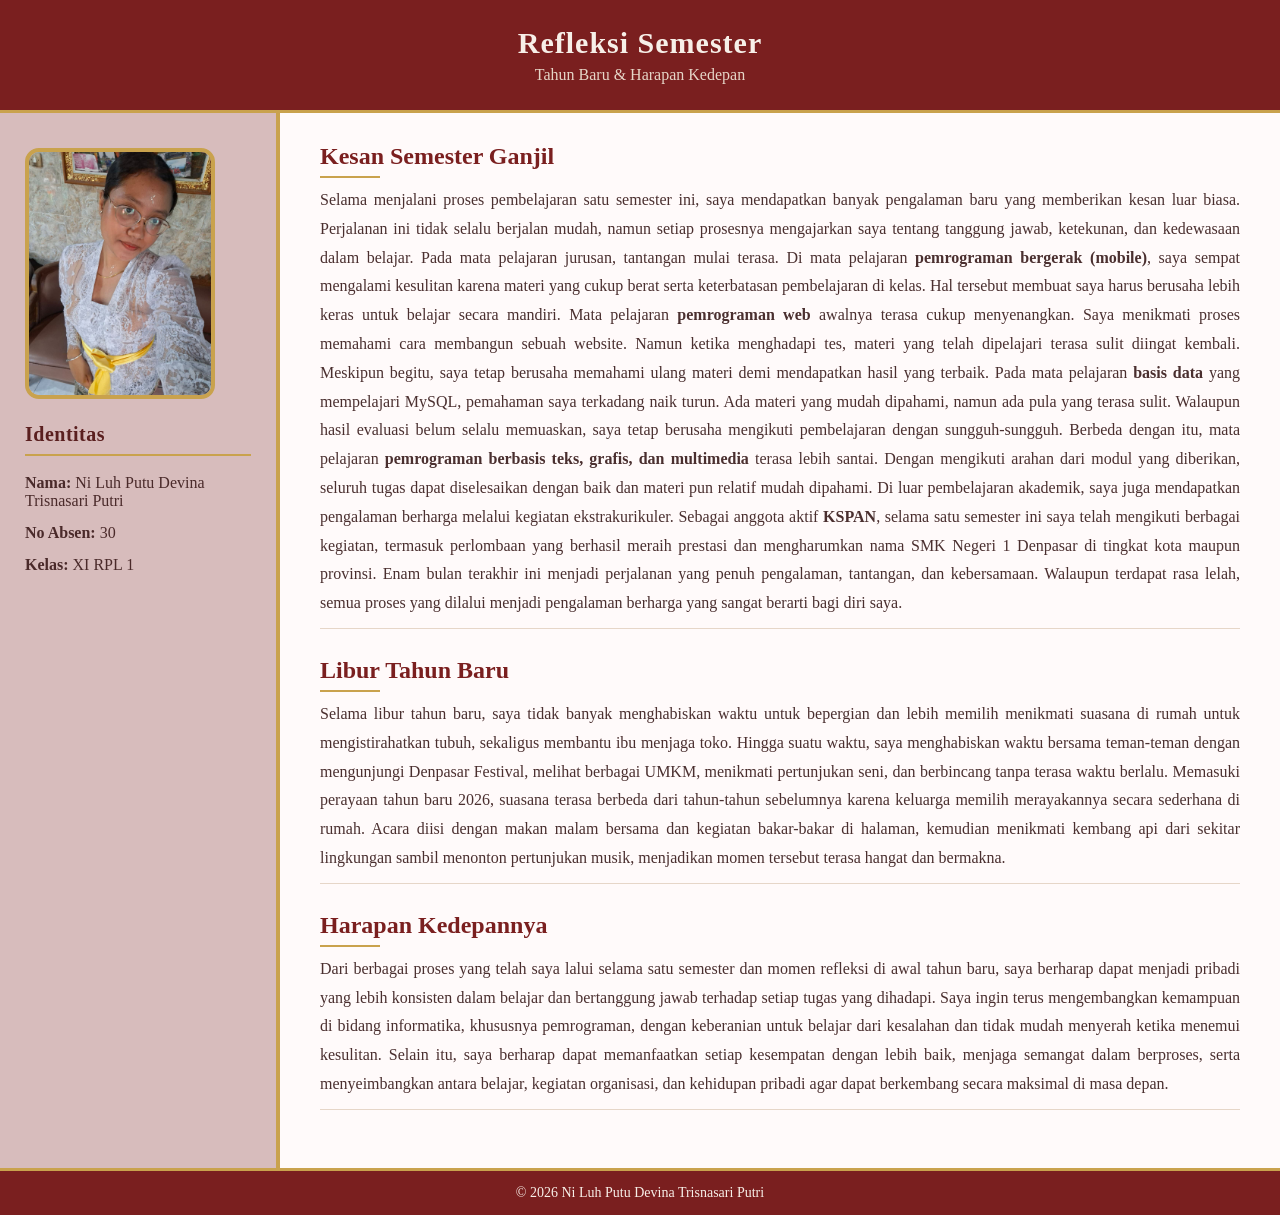
==== commit 42601868: "fix double code" ====
--- a/index.html
+++ b/index.html
@@ -1,109 +1,3 @@
-<<<<<<< HEAD
-<!DOCTYPE html>
-<html lang="id">
-<head>
-    <meta charset="UTF-8">
-    <meta name="viewport" content="width=device-width, initial-scale=1.0">
-    <title>Refleksi Semester</title>
-    <link rel="stylesheet" href="style.css">
-</head>
-<body>
-
-    <header>
-        <h1>Refleksi Semester</h1>
-        <p>Tahun Baru & Harapan Kedepan</p>
-    </header>
-
-    <div class="container">
-        <aside>
-            <img src="Foto.jpeg" alt="Foto Profil" class="profile">
-            <h3>Identitas</h3>
-            <p><strong>Nama:</strong> Ni Luh Putu Devina Trisnasari Putri</p>
-            <p><strong>No Absen:</strong> 30</p>
-            <p><strong>Kelas:</strong> XI RPL 1</p>
-
-            <h3>Menu</h3>
-            <ul class="menu">
-                <li><a href="index.html">Beranda</a></li>
-                <li><a href="hariraya.html">Libur Hari Raya</a></li>
-            </ul>
-        </aside>
-
-        <main>
-            <section>
-                <h2>Kesan Semester Ganjil</h2>
-                <p>
-                    Selama menjalani proses pembelajaran satu semester ini, saya mendapatkan
-                    banyak pengalaman baru yang memberikan kesan luar biasa. Perjalanan ini
-                    tidak selalu berjalan mudah, namun setiap prosesnya mengajarkan saya
-                    tentang tanggung jawab, ketekunan, dan kedewasaan dalam belajar.
-                    Pada mata pelajaran jurusan, tantangan mulai terasa. Di mata pelajaran
-                    <strong>pemrograman bergerak (mobile)</strong>, saya sempat mengalami
-                    kesulitan karena materi yang cukup berat serta keterbatasan pembelajaran
-                    di kelas. Hal tersebut membuat saya harus berusaha lebih keras untuk belajar
-                    secara mandiri.
-                    Mata pelajaran <strong>pemrograman web</strong> awalnya terasa cukup
-                    menyenangkan. Saya menikmati proses memahami cara membangun sebuah website.
-                    Namun ketika menghadapi tes, materi yang telah dipelajari terasa sulit
-                    diingat kembali. Meskipun begitu, saya tetap berusaha memahami ulang materi
-                    demi mendapatkan hasil yang terbaik.
-                    Pada mata pelajaran <strong>basis data</strong> yang mempelajari MySQL,
-                    pemahaman saya terkadang naik turun. Ada materi yang mudah dipahami, namun
-                    ada pula yang terasa sulit. Walaupun hasil evaluasi belum selalu memuaskan,
-                    saya tetap berusaha mengikuti pembelajaran dengan sungguh-sungguh.
-                    Berbeda dengan itu, mata pelajaran <strong>pemrograman berbasis teks,
-                    grafis, dan multimedia</strong> terasa lebih santai. Dengan mengikuti
-                    arahan dari modul yang diberikan, seluruh tugas dapat diselesaikan dengan
-                    baik dan materi pun relatif mudah dipahami.
-                    Di luar pembelajaran akademik, saya juga mendapatkan pengalaman berharga
-                    melalui kegiatan ekstrakurikuler. Sebagai anggota aktif <strong>KSPAN</strong>,
-                    selama satu semester ini saya telah mengikuti berbagai kegiatan, termasuk
-                    perlombaan yang berhasil meraih prestasi dan mengharumkan nama
-                    SMK Negeri 1 Denpasar di tingkat kota maupun provinsi.
-                    Enam bulan terakhir ini menjadi perjalanan yang penuh pengalaman,
-                    tantangan, dan kebersamaan. Walaupun terdapat rasa lelah, semua proses
-                    yang dilalui menjadi pengalaman berharga yang sangat berarti bagi diri saya.
-                </p>
-            </section>
-
-            <section>
-                <h2>Libur Tahun Baru</h2>
-                <p>
-                    Selama libur tahun baru, saya tidak banyak menghabiskan waktu untuk bepergian dan
-                    lebih memilih menikmati suasana di rumah untuk mengistirahatkan tubuh, sekaligus
-                    membantu ibu menjaga toko. Hingga suatu waktu, saya menghabiskan waktu bersama
-                    teman-teman dengan mengunjungi Denpasar Festival, melihat berbagai UMKM, menikmati
-                    pertunjukan seni, dan berbincang tanpa terasa waktu berlalu. Memasuki perayaan
-                    tahun baru 2026, suasana terasa berbeda dari tahun-tahun sebelumnya karena keluarga
-                    memilih merayakannya secara sederhana di rumah. Acara diisi dengan makan malam
-                    bersama dan kegiatan bakar-bakar di halaman, kemudian menikmati kembang api dari
-                    sekitar lingkungan sambil menonton pertunjukan musik, menjadikan momen tersebut
-                    terasa hangat dan bermakna.
-                </p>
-            </section>
-
-            <section>
-                <h2>Harapan Kedepannya</h2>
-                <p>
-                    Dari berbagai proses yang telah saya lalui selama satu semester dan momen
-                    refleksi di awal tahun baru, saya berharap dapat menjadi pribadi yang lebih
-                    konsisten dalam belajar dan bertanggung jawab terhadap setiap tugas yang
-                    dihadapi. Saya ingin terus mengembangkan kemampuan di bidang informatika,
-                    khususnya pemrograman, dengan keberanian untuk belajar dari kesalahan dan
-                    tidak mudah menyerah ketika menemui kesulitan. Selain itu, saya berharap
-                    dapat memanfaatkan setiap kesempatan dengan lebih baik, menjaga semangat
-                    dalam berproses, serta menyeimbangkan antara belajar, kegiatan organisasi,
-                    dan kehidupan pribadi agar dapat berkembang secara maksimal di masa depan.
-                </p>
-            </section>
-        </main>
-    </div>
-
-    <footer>
-        <p>&copy; 2026 Ni Luh Putu Devina Trisnasari Putri</p>
-    </footer>
-</body>
-=======
 <!DOCTYPE html>
 <html lang="id">
 <head>
@@ -202,5 +96,4 @@
         <p>&copy; 2026 Ni Luh Putu Devina Trisnasari Putri</p>
     </footer>
 </body>
->>>>>>> 8b488f7ef613e3170af985c291b98cea1e539b24
 </html>
--- a/style.css
+++ b/style.css
@@ -1,4 +1,3 @@
-<<<<<<< HEAD
 * {
     margin: 0;
     padding: 0;
@@ -139,147 +138,4 @@
 .menu a:hover {
     background-color: #c9a24d;
     color: white;
-}
-=======
-* {
-    margin: 0;
-    padding: 0;
-    box-sizing: border-box;
-    font-family: Georgia, "Times New Roman", serif;
-}
-
-body {
-    background-color: #f7f3f2; /* putih hangat */
-    color: #3a2a2a;
-}
-
-/* HEADER */
-header {
-    background-color: #7a1f1f; /* dark classy red */
-    color: #f7efe8;
-    text-align: center;
-    padding: 26px 20px;
-    border-bottom: 3px solid #c9a24d; /* gold accent */
-}
-
-header h1 {
-    font-size: 30px;
-    margin-bottom: 6px;
-    letter-spacing: 1px;
-}
-
-header p {
-    font-size: 16px;
-    color: #e6d6c8;
-}
-
-/* LAYOUT */
-.container {
-    display: flex;
-    width: 100%;
-}
-
-/* SIDEBAR */
-aside {
-    width: 280px; 
-    background-color: #d7bcbc; /* muted red */
-    padding: 35px 25px; 
-    min-height: calc(100vh - 120px);
-    border-right: 4px solid #c9a24d; /* gold line lebih tegas */
-}
-
-/* JUDUL SIDEBAR */
-aside h3 {
-    border-bottom: 2px solid #c9a24d;
-    padding-bottom: 8px;
-    margin-bottom: 18px;
-    font-size: 20px; 
-    color: #5a1f1f;
-    letter-spacing: 0.5px;
-}
-
-/* TEKS IDENTITAS */
-aside p {
-    font-size: 16px; 
-    margin-bottom: 14px;
-    color: #4a2a2a;
-}
-
-/* FOTO */
-.profile {
-    width: 190px; 
-    border-radius: 14px;
-    margin-bottom: 20px;
-    border: 4px solid #c9a24d; /* gold frame lebih tebal */
-}
-
-/* CONTENT */
-main {
-    flex: 1;
-    background-color: #fffafa;
-    padding: 30px 40px;
-}
-
-section {
-    margin-bottom: 28px;
-    padding-bottom: 10px;
-    border-bottom: 1px solid #e6d6c8; /* garis halus */
-}
-
-section h2 {
-    font-size: 24px;
-    margin-bottom: 8px;
-    color: #7a1f1f;
-}
-
-section h2::after {
-    content: "";
-    display: block;
-    width: 60px;
-    height: 2px;
-    background-color: #c9a24d; /* gold underline */
-    margin-top: 6px;
-}
-
-section p {
-    line-height: 1.8;
-    font-size: 16px;
-    text-align: justify;
-    color: #4a2f2f;
-}
-
-/* FOOTER */
-footer {
-    background-color: #7a1f1f;
-    color: #f7efe8;
-    text-align: center;
-    padding: 14px;
-    font-size: 14px;
-    border-top: 3px solid #c9a24d;
-}
-
-/* MENU SIDEBAR */
-.menu {
-    list-style: none;
-    margin-top: 10px;
-}
-
-.menu li {
-    margin-bottom: 10px;
-}
-
-.menu a {
-    text-decoration: none;
-    color: #5a1f1f;
-    font-size: 16px;
-    display: block;
-    padding: 6px 8px;
-    border-radius: 6px;
-    transition: 0.3s;
-}
-
-.menu a:hover {
-    background-color: #c9a24d;
-    color: white;
-}
->>>>>>> 8b488f7ef613e3170af985c291b98cea1e539b24
+}
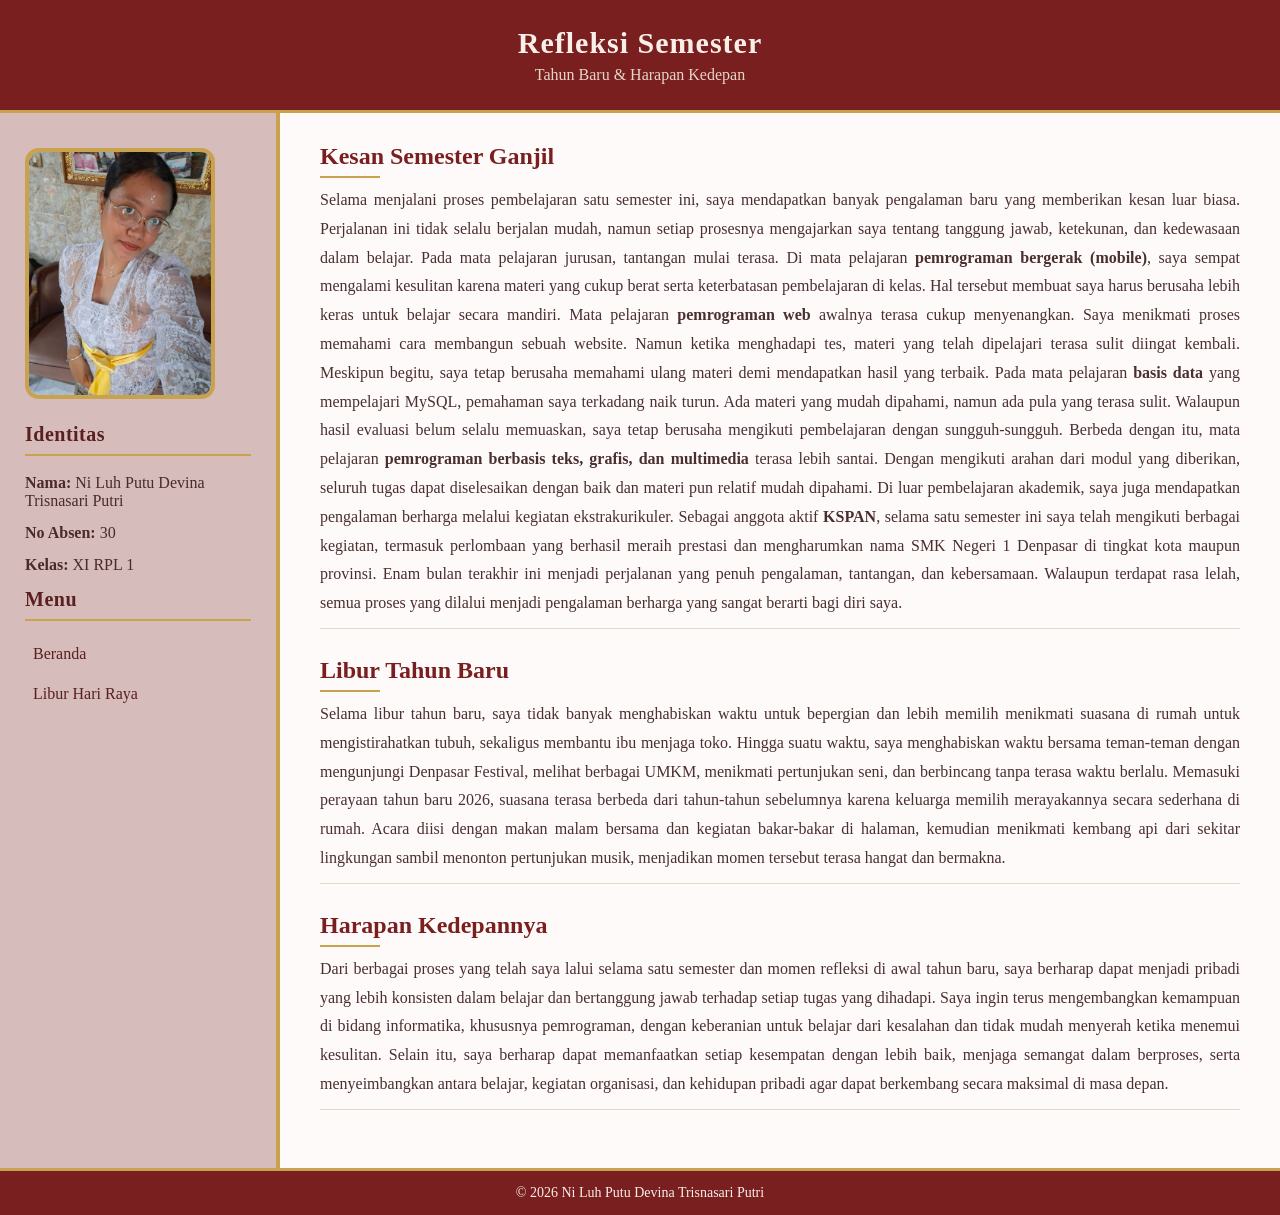
==== commit 849132a9: "update fix" ====
--- a/index.html
+++ b/index.html
@@ -20,6 +20,12 @@
             <p><strong>Nama:</strong> Ni Luh Putu Devina Trisnasari Putri</p>
             <p><strong>No Absen:</strong> 30</p>
             <p><strong>Kelas:</strong> XI RPL 1</p>
+
+        <h3>Menu</h3>
+        <ul class="menu">
+            <li><a href="index.html">Beranda</a></li>
+            <li><a href="hariraya.html">Libur Hari Raya</a></li>
+        </ul>
         </aside>
 
         <main>
--- a/style.css
+++ b/style.css
@@ -115,7 +115,7 @@
     border-top: 3px solid #c9a24d;
 }
 
-/* MENU SIDEBAR */
+/* MENU */
 .menu {
     list-style: none;
     margin-top: 10px;
